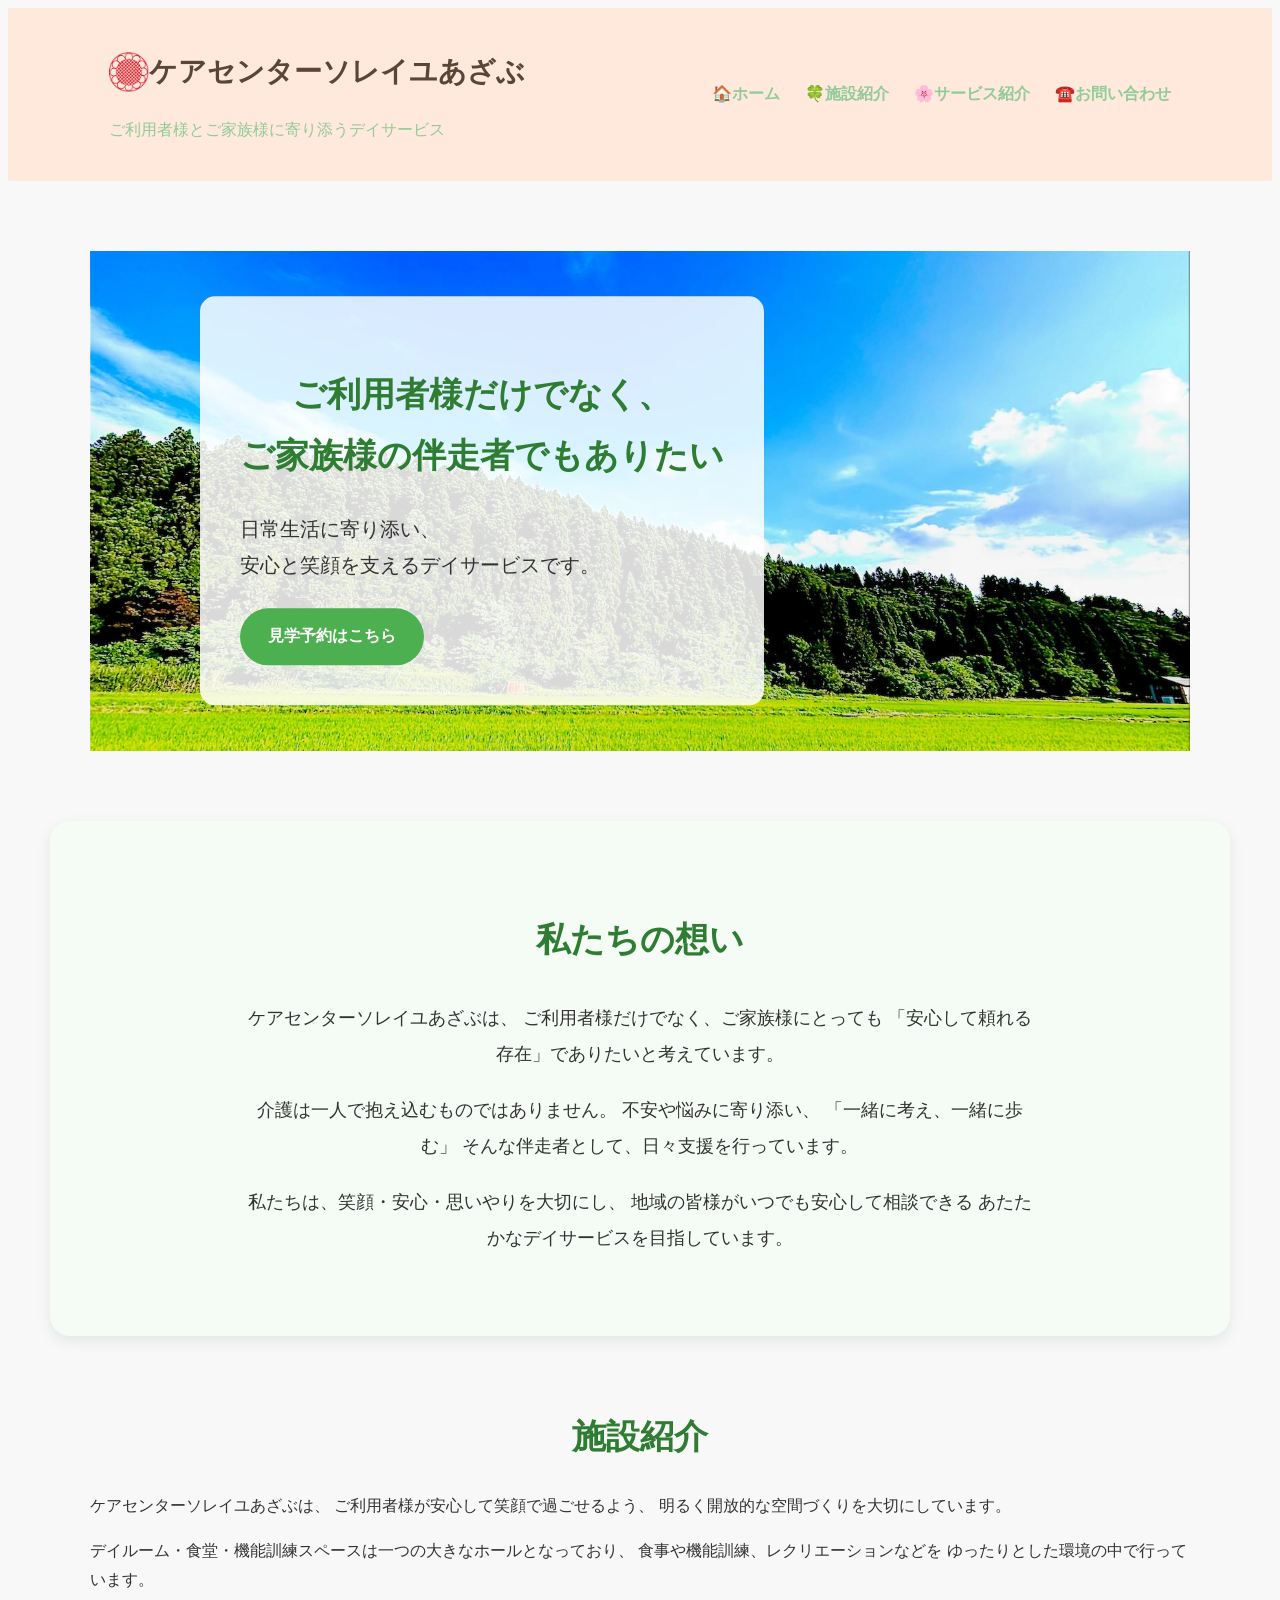
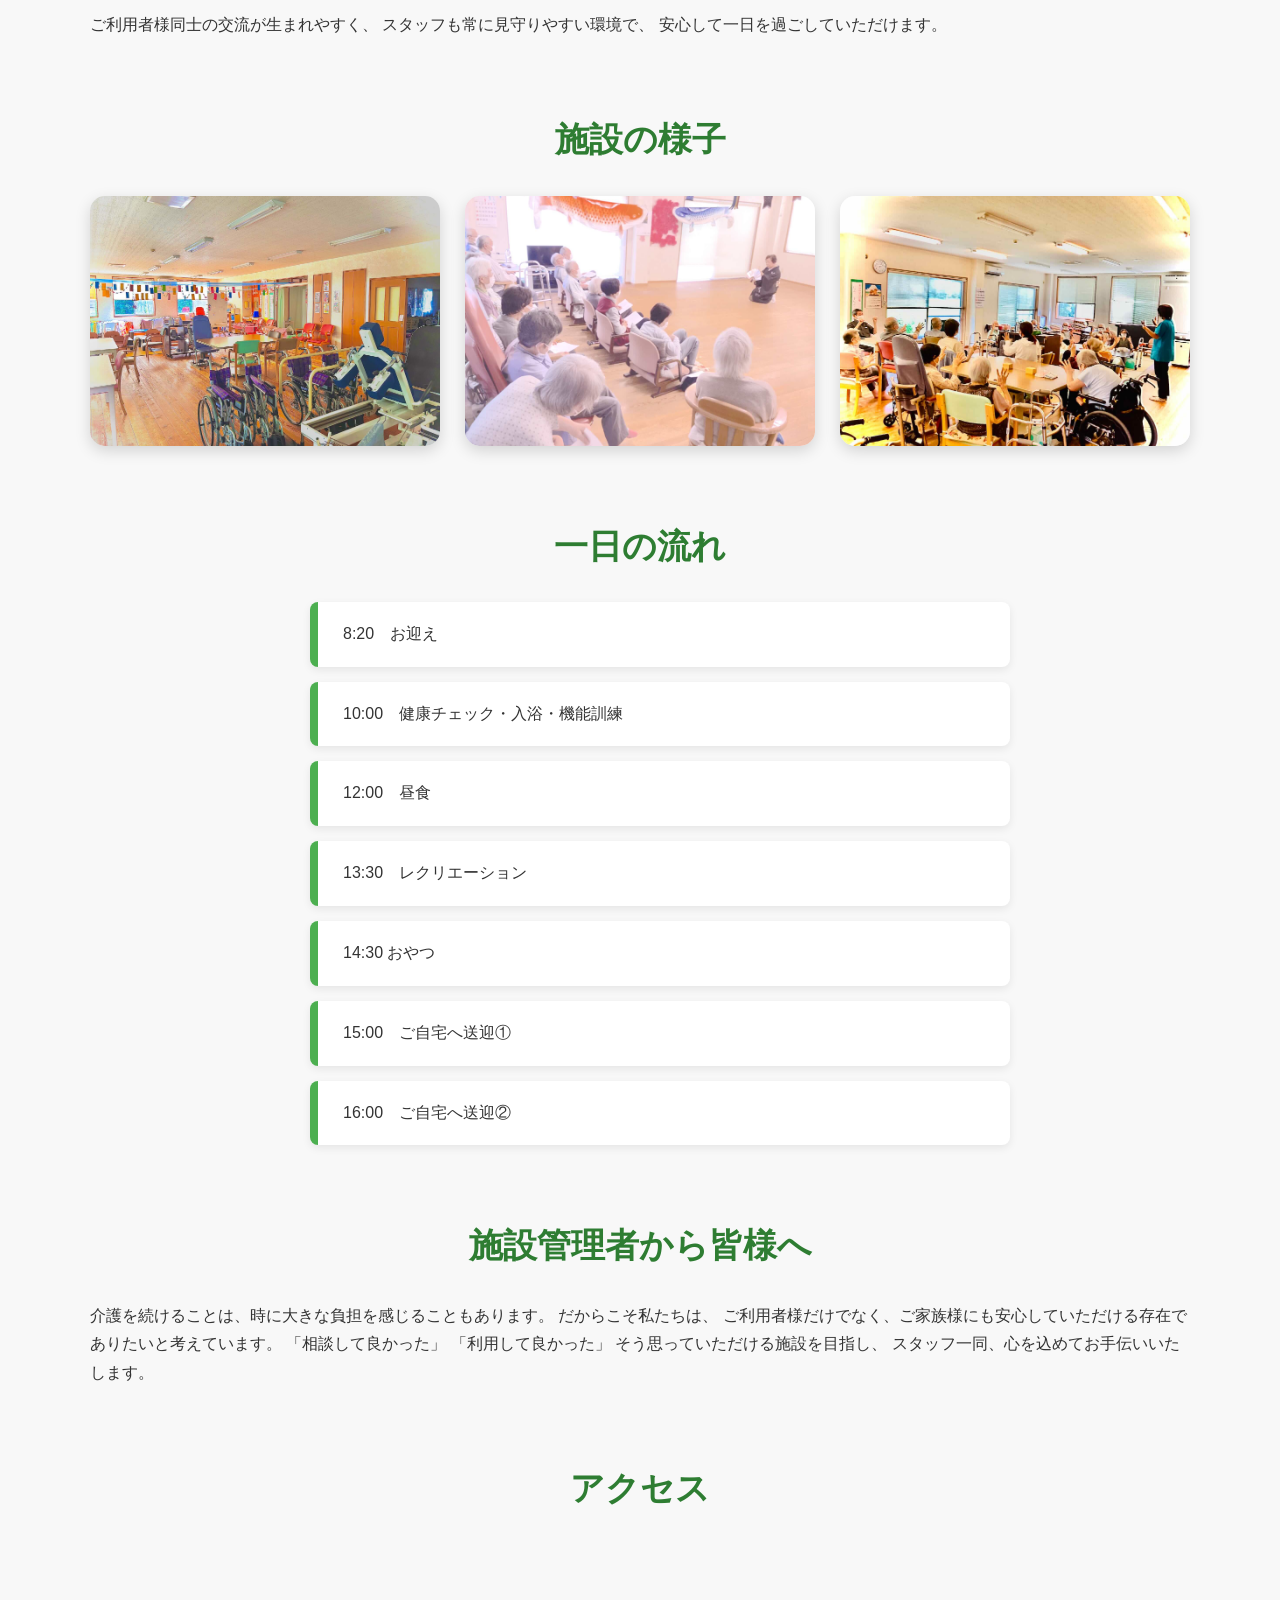
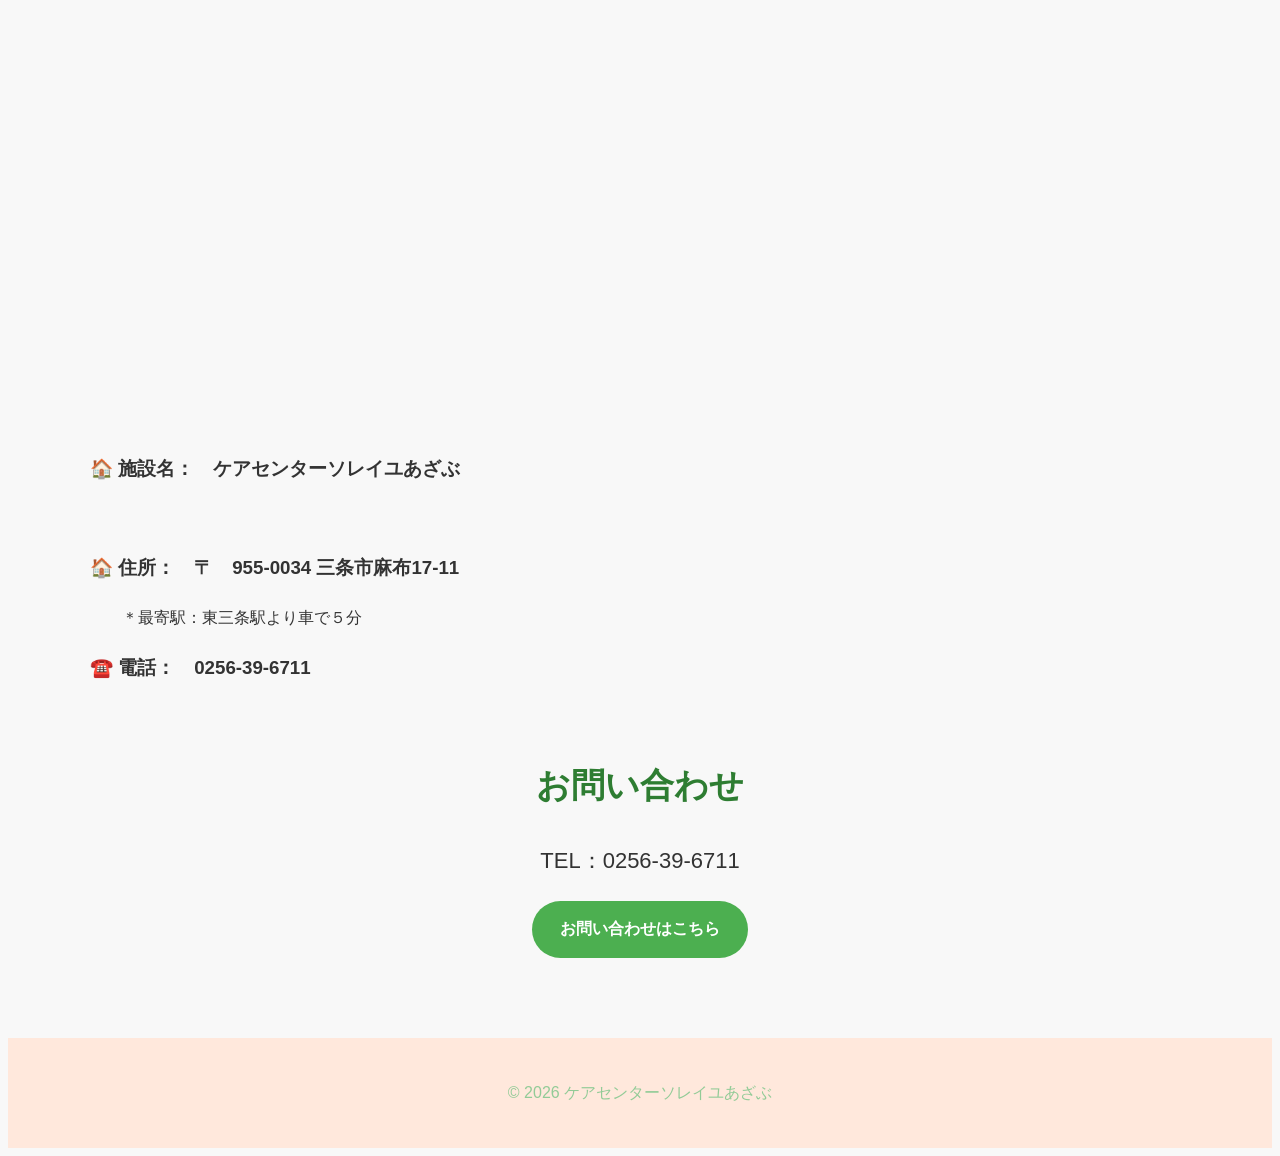
==== index.html @ c5ba29e1 "Add files via upload" ====
<!DOCTYPE html>
<html lang="ja">

<head>
    <meta charset="UTF-8">
    <meta name="viewport" content="width=device-width, initial-scale=1.0">
  <title>新潟県三条市のデイサービス｜ケアセンターソレイユあざぶー</title>

<meta name="description" content="三条市で通所介護サービスを提供するデイサービスです。入浴、食事、機能訓練、レクリエーションを通じて地域の皆様を支援します。">
    <title>ケアセンターソレイユあざぶ | ご利用者様とご家族様に寄り添うデイサービス</title>

    <link rel="stylesheet" href="css/style.css">
</head>

<body>
<!-- ===================================
ヘッダー
=================================== -->

<header>

    <div class="logo">
        <h1 style="display: flex; align-items: center; font-family: 'Hiragino Maru Gothic ProN', 'Yu Gothic', sans-serif; color:#5A4635;">
          <img src="images/log2.png" alt="会社ロゴ" width="40" height"40">ケアセンターソレイユあざぶ</h1>
        <p>ご利用者様とご家族様に寄り添うデイサービス</p>
    </div>

    <nav>
        <ul>
            <li><a href="index.html">🏠ホーム</a></li>
            <li><a href="facility2.html">🍀施設紹介</a></li>
            <li><a href="about.html">🌸サービス紹介</a></li>
            <li><a href="contact.html">☎️お問い合わせ</a></li>
        </ul>
    </nav>

</header>

<!-- =========================
メインスライドショー
========================= -->

<section class="hero">

    <img id="heroImage"
         src="images/viw-web.jpeg"
         alt="ケアセンターソレイユあざぶ">

    <div class="hero-text">

        <h2>
            ご利用者様だけでなく、<br>
            ご家族様の伴走者でもありたい
        </h2>

        <p>
            日常生活に寄り添い、<br>
            安心と笑顔を支えるデイサービスです。
        </p>

        <a href="contact.html" class="button">
            見学予約はこちら
        </a>

    </div>

</section>

<!-- =========================
私たちの想い
========================= -->

<section class="concept">

    <h2>私たちの想い</h2>

    <p>
        ケアセンターソレイユあざぶは、
        ご利用者様だけでなく、ご家族様にとっても
        「安心して頼れる存在」でありたいと考えています。
    </p>

    <p>
        介護は一人で抱え込むものではありません。
        不安や悩みに寄り添い、
        「一緒に考え、一緒に歩む」
        そんな伴走者として、日々支援を行っています。
    </p>

    <p>
        私たちは、笑顔・安心・思いやりを大切にし、
        地域の皆様がいつでも安心して相談できる
        あたたかなデイサービスを目指しています。
    </p>

</section>

<!-- =========================
施設紹介
========================= -->

<section class="facility">

    <h2>施設紹介</h2>

    <p>
        ケアセンターソレイユあざぶは、
        ご利用者様が安心して笑顔で過ごせるよう、
        明るく開放的な空間づくりを大切にしています。
    </p>

    <p>
        デイルーム・食堂・機能訓練スペースは一つの大きなホールとなっており、
        食事や機能訓練、レクリエーションなどを
        ゆったりとした環境の中で行っています。
    </p>

    <p>
        ご利用者様同士の交流が生まれやすく、
        スタッフも常に見守りやすい環境で、
        安心して一日を過ごしていただけます。
    </p>

</section>
<!-- 写真ギャラリー -->
<section class="gallery">

    <h2>施設の様子</h2>

    <div class="gallery-box">

        <img src="images/hall3-web.jpeg" alt="施設写真">

        <img src="images/hall22-web.jpeg" alt="ホール">

        <img src="images/hall1-web.jpeg" alt="デイルーム">

    </div>

</section>

<!-- 一日の流れ -->
<section class="schedule">

    <h2>一日の流れ</h2>

    <ul>

        <li>8:20　お迎え</li>

        <li>10:00　健康チェック・入浴・機能訓練</li>

        <li>12:00　昼食</li>

        <li>13:30　レクリエーション</li>

        <li>14:30  おやつ</li>

        <li>15:00　ご自宅へ送迎①</li>
     
        <li>16:00　ご自宅へ送迎②</li>

    </ul>

</section>

<section class="message">

<h2>施設管理者から皆様へ</h2>

<p>
介護を続けることは、時に大きな負担を感じることもあります。

だからこそ私たちは、
ご利用者様だけでなく、ご家族様にも安心していただける存在でありたいと考えています。

「相談して良かった」
「利用して良かった」

そう思っていただける施設を目指し、
スタッフ一同、心を込めてお手伝いいたします。
</p>

</section>

<!-- アクセス -->
<section class="access">

    <h2>アクセス</h2>

    <!-- Googleマップを埋め込む場所 -->
<div>
<iframe src="https://www.google.com/maps/embed?pb=!1m18!1m12!1m3!1d2799.5257568949496!2d138.99595060559346!3d37.61239968537569!2m3!1f0!2f0!3f0!3m2!1i1024!2i768!4f13.1!3m3!1m2!1s0x5ff51d4e6adfddff%3A0xc6b7bf21433795d0!2z44Kx44Ki44K744Oz44K_44O844K944Os44Kk44Om44GC44GW44G2!5e0!3m2!1sja!2sjp!4v1785746838562!5m2!1sja!2sjp" width="600" height="450" style="border:0;" allowfullscreen="" loading="lazy" referrerpolicy="strict-origin-when-cross-origin"></iframe>
</div>
　　　<h3>🏠 施設名：　ケアセンターソレイユあざぶ</h3> 
　　　<h3>🏠 住所：　〒　955-0034  三条市麻布17-11</h3>　　＊最寄駅：東三条駅より車で５分
　　　<h3>☎️ 電話：　0256-39-6711</h3>
    

</section>

<!-- お問い合わせ -->
<section class="contact">

    <h2>お問い合わせ</h2>

    <p>

        TEL：0256-39-6711

    </p>

    <a href="contact.html" class="button">

        お問い合わせはこちら

    </a>

</section>

<!-- フッター -->
<footer>

    <p>

        © 2026 ケアセンターソレイユあざぶ

    </p>

</footer>

<script src="js/script.js"></script>
</body>
</html>
---- css/style.css ----
css
/* ===================================
   ケアセンターソレイユあざぶ style.css
=================================== */

/* リセット */
*{
    margin:0;
    padding:0;
    box-sizing:border-box;
}

body{
    font-family:"Hiragino Sans","Yu Gothic","Meiryo",sans-serif;
    background:#f8f8f8;
    color:#333;
    line-height:1.8;
}

/* ==========================
   ヘッダー
========================== */

header{
    background:#ffe8dc;
    color:#92cb97;
    display:flex;
    justify-content:space-between;
    align-items:center;
    padding:20px 8%;
    position:sticky;
    top:0;
    z-index:100;
}

.logo h1{
    font-size:28px;
}

nav ul{
    display:flex;
    list-style:none;
}

nav li{
    margin-left:25px;
}

nav a{
    color:#92cb97;
    text-decoration:none;
    font-weight:bold;
    transition:.3s;
}

nav a:hover{
    color:#FFE082;
}

/* ==========================
   メイン画像
========================== */

.hero{
    position:relative;
}

.hero img{
    width:100%;
    Height:500px;
    object-fit:cover;
    display:block;
}

.hero-text{
    position:absolute;
    top:50%;
    left:10%;
    transform:translateY(-50%);
    background:rgba(255,255,255,.85);
    padding:40px;
    border-radius:15px;
}

.hero-text h1{
    font-size:42px;
    color:#2E7D32;
    margin-bottom:15px;
}

.hero-text p{
    font-size:20px;
    margin-bottom:25px;
}

.hero-text p{
    font-size:20px;
    margin-bottom:25px;
}

/* ボタン */

.button{
    display:inline-block;
    background:#4CAF50;
    color:#fff;
    padding:14px 28px;
    border-radius:30px;
    text-decoration:none;
    font-weight:bold;
    transition:.3s;
}

.button:hover{
    background:#388E3C;
}
#heroImage{
    width: 100%;
    height: 500px;
    object-fit: cover;
    transition: opacity 1.5s ease;
}

/* ==========================
   共通セクション
========================== */

section{
    width:90%;
    max-width:1100px;
    margin:70px auto;
}

section h2{
    color:#2E7D32;
    font-size:34px;
    margin-bottom:25px;
    text-align:center;
}
/*==========================
私たちの想い
==========================*/

.concept{
    background:#f5fbf5;
    padding:60px 40px;
    border-radius:20px;
    text-align:center;
    box-shadow:0 5px 15px rgba(0,0,0,0.08);
}

.concept h2{
    color:#2E7D32;
    margin-bottom:30px;
}

.concept p{
    max-width:800px;
    margin:20px auto;
    font-size:18px;
    line-height:2;
}
/*==========================
施設紹介
==========================*/

.facility2{
    text-align:center;
    padding:60px 40px;
}

.facility2 h2{
    color:#2E7D32;
    margin-bottom:30px;
}

.facility2 p{
    max-width:850px;
    margin:20px auto;
    font-size:18px;
    line-height:2;
}

/* ==========================
   ギャラリー
========================== */

.gallery-box{
    display:grid;
    grid-template-columns:repeat(3,1fr);
    gap:25px;
}

.gallery-box img{
    width:100%;
    height:250px;
    object-fit:cover;
    border-radius:15px;
    box-shadow:0 5px 15px rgba(0,0,0,.15);
}

/* ==========================
   一日の流れ
========================== */

.schedule ul{
    list-style:none;
    max-width:700px;
    margin:auto;
}

.schedule li{
    background:#fff;
    padding:18px 25px;
    margin-bottom:15px;
    border-left:8px solid #4CAF50;
    border-radius:8px;
    box-shadow:0 3px 8px rgba(0,0,0,.08);
}

/* ==========================
   アクセス
========================== */

.map{
    background:#ddd;
    height:350px;
    display:flex;
    justify-content:center;
    align-items:center;
    border-radius:15px;
    font-size:26px;
    margin-bottom:20px;
}

.access p{
    text-align:center;
}

/* ==========================
   お問い合わせ
========================== */

.contact{
    text-align:center;
}

.contact p{
    font-size:22px;
    margin-bottom:20px;
}



//*==========================
設備紹介
==========================*/



.facility2-box{
    display:flex;
    align-items:center;
    gap:50px;
    margin:60px 0;
    background:#fff;
    padding:30px;
    border-radius:20px;
    box-shadow:0 5px 15px rgba(0,0,0,.1);
}


.facility2-box.reverse{
    flex-direction:row-reverse;
}

.facility2-text{
    flex:1;
}
.facility2-box img{
    width:350px;
    height:260px;
    object-fit:cover;
    border-radius:20px;
    flex-shrink:0;
    display:block;
}


.facility2-text{
    flex:1;
}

.facility2-text h3{
    color:#333;
    margin-bottom:20px;
    font-size:20px;
}

.facility2-text p{
    margin-bottom:15px;
    line-height:2;
    font-size:18px;
}

.car-img{
    width:350px !important;
    height:auto !important;
    max-height:260px;
    object-fit:contain;
    border-radius:20px;
    background:#fff;
}

.facility2-box.reverse{
    flex-direction:row-reverse;
}

/* ==========================
   フッター
========================== */

footer{
    Background:#ffe8dc;
    color:#92cb97;
    text-align:center;
    padding:25px;
    margin-top:80px;
}
.service-content img{
    width:100px;
    height:auto;
    display:block;
    margin:0 auto 20px;
}
/* ==========================
施設内のご紹介
========================== */

.facility2-space{
    text-align:center;
    max-width:900px;
    margin:70px auto;
}

.facility2-space img{
    width:80%;
    max-width:700px;
    height:auto;
    display:block;
    margin:30px auto;
    object-fit:cover;
    border-radius:25px;
    box-shadow:0 8px 20px rgba(0,0,0,.15);
}

.facility2-space h3{
    margin-top:20px;
    color:#2E7D32;
}

.facility2-space p{
    max-width:750px;
    margin:15px auto;
    line-height:2;
}
/* ==========================
スタッフ紹介
========================== */

.staff{
    text-align:center;
    max-width:900px;
    margin:70px auto;
}

.staff img{
    width:350px;
    height:260px;
    object-fit:cover;
    border-radius:20px;
    display:block;
    margin:30px auto;
}

.staff h2{
    font-size:38px;
    color:#2E7D32;
    font-family:"Hiragino Maru Gothic ProN","Yu Gothic","Meiryo",sans-serif;
    font-weight:bold;
    margin-bottom:30px;
}

.staff h3{
    font-size:26px;
    color:#6FAF7B;       /* やわらかい緑色 */
    font-family:"Hiragino Maru Gothic ProN","Yu Gothic","Meiryo",sans-serif;
    font-weight:600;
    margin:20px 0;
    letter-spacing:1px;
}

.staff p{
    max-width:750px;
    margin:15px auto;
    line-height:2;
}

//*==========================
サービス紹介
==========================*/

.about{
    text-align:center;
    padding:60px 40px;
}

.about h2{
    color:#2E7D32;
    margin-bottom:30px;
}

.about p{
    max-width:850px;
    margin:20px auto;
    font-size:18px;
    line-height:2;
}

.about-box{
    width:100%;
    max-width:1000px;
    margin:60px auto;
    background:#fff;
    padding:40px;
    border-radius:20px;
    box-shadow:0 5px 15px rgba(0,0,0,.1);
    text-align:center;
}

.about-box.reverse{
    flex-direction:row-reverse;
}

.about-text{
    flex:1;
}
.about-box img{
    width:350px;
    height:260px;
    object-fit:cover;
    border-radius:20px;
    flex-shrink:0;
    display:block;
}


.about-text{
    flex:1;
}

.about-text h3{
    color:#333;
    margin-bottom:20px;
    font-size:20px;
}

.about-text p{
    margin-bottom:15px;
    line-height:2;
    font-size:18px;
}


.about-box.reverse{
    flex-direction:row-reverse;
}
.image-row{
    display:flex;
    justify-content:center;
    align-items:center;
    gap:20px;
    flex-wrap:wrap;
    margin:25px 0;
}

.image-row img{
    width:280px;
    height:220px;
    object-fit:cover;
    border-radius:15px;
}
/* ==========================
サービス紹介
========================== */

.about-box{
    background:#fff;
    margin:60px auto;
    padding:40px;
    border-radius:20px;
    box-shadow:0 5px 15px rgba(0,0,0,.1);
}

.about-text,
.about-card{
    text-align:center;
}

.about-text img,
.about-card img{
    width:30%;
    max-width:280px;
    height:220px;
    object-fit:cover;
    border-radius:15px;
    margin:10px;
    display:inline-block;
}

/* ==========================
   スマホ対応
========================== */

@media (max-width:768px){

header{
    flex-direction:column;
}

nav ul{
    flex-direction:column;
    text-align:center;
    margin-top:15px;
}

nav li{
    margin:10px 0;
}

.hero img{
    height:300px;
}

.hero-text{
    position:static;
    transform:none;
    margin:20px;
}

.hero-text h2{
    font-size:28px;
}

.hero-text p{
    font-size:16px;
}

.gallery-box{
    grid-template-columns:1fr;
}

section h2{
    font-size:28px;
}


.facility2-box{
    flex-direction:column;
    text-align:center;
}

.facility2-box:nth-child(even){
    flex-direction:column;
}

.facility2-box img{
    width:100%;
    max-width:400px;
}
}
/* ==========================
お問い合わせページ
========================== */

.contact-page{
    max-width:800px;
    margin:80px auto;
    text-align:center;
}

.contact-page h2{
    color:#2E7D32;
    font-size:36px;
    margin-bottom:30px;
}

.contact-page p{
    font-size:18px;
    line-height:2;
}

.tel-box{
    background:#fff;
    margin:40px auto;
    padding:40px;
    border-radius:20px;
    box-shadow:0 5px 15px rgba(0,0,0,.1);
}

.tel-box h3{
    color:#5A4635;
    font-size:28px;
    margin-bottom:20px;
}

.tel-number{
    font-size:42px;
    font-weight:bold;
    color:#2E7D32;
    margin:20px 0;
}

img {
    user-select: none;
    -webkit-user-drag: none;
}
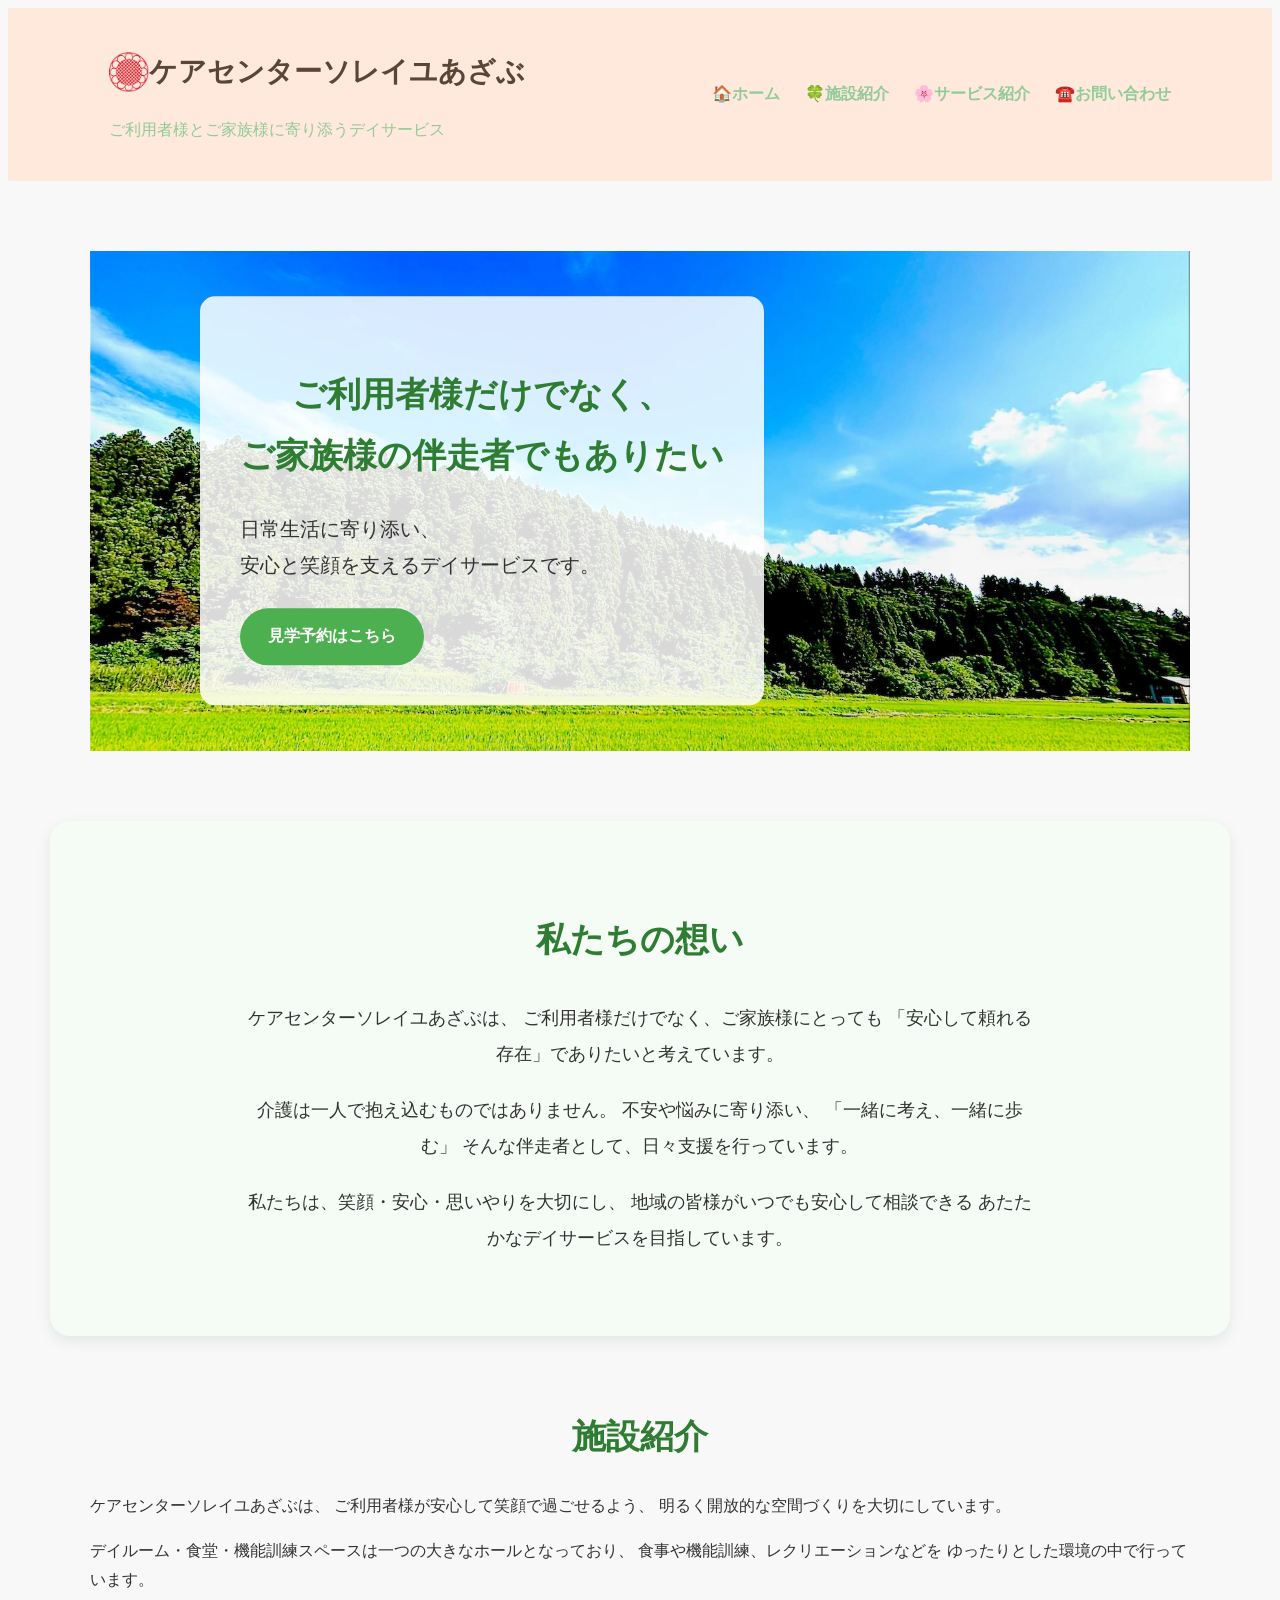
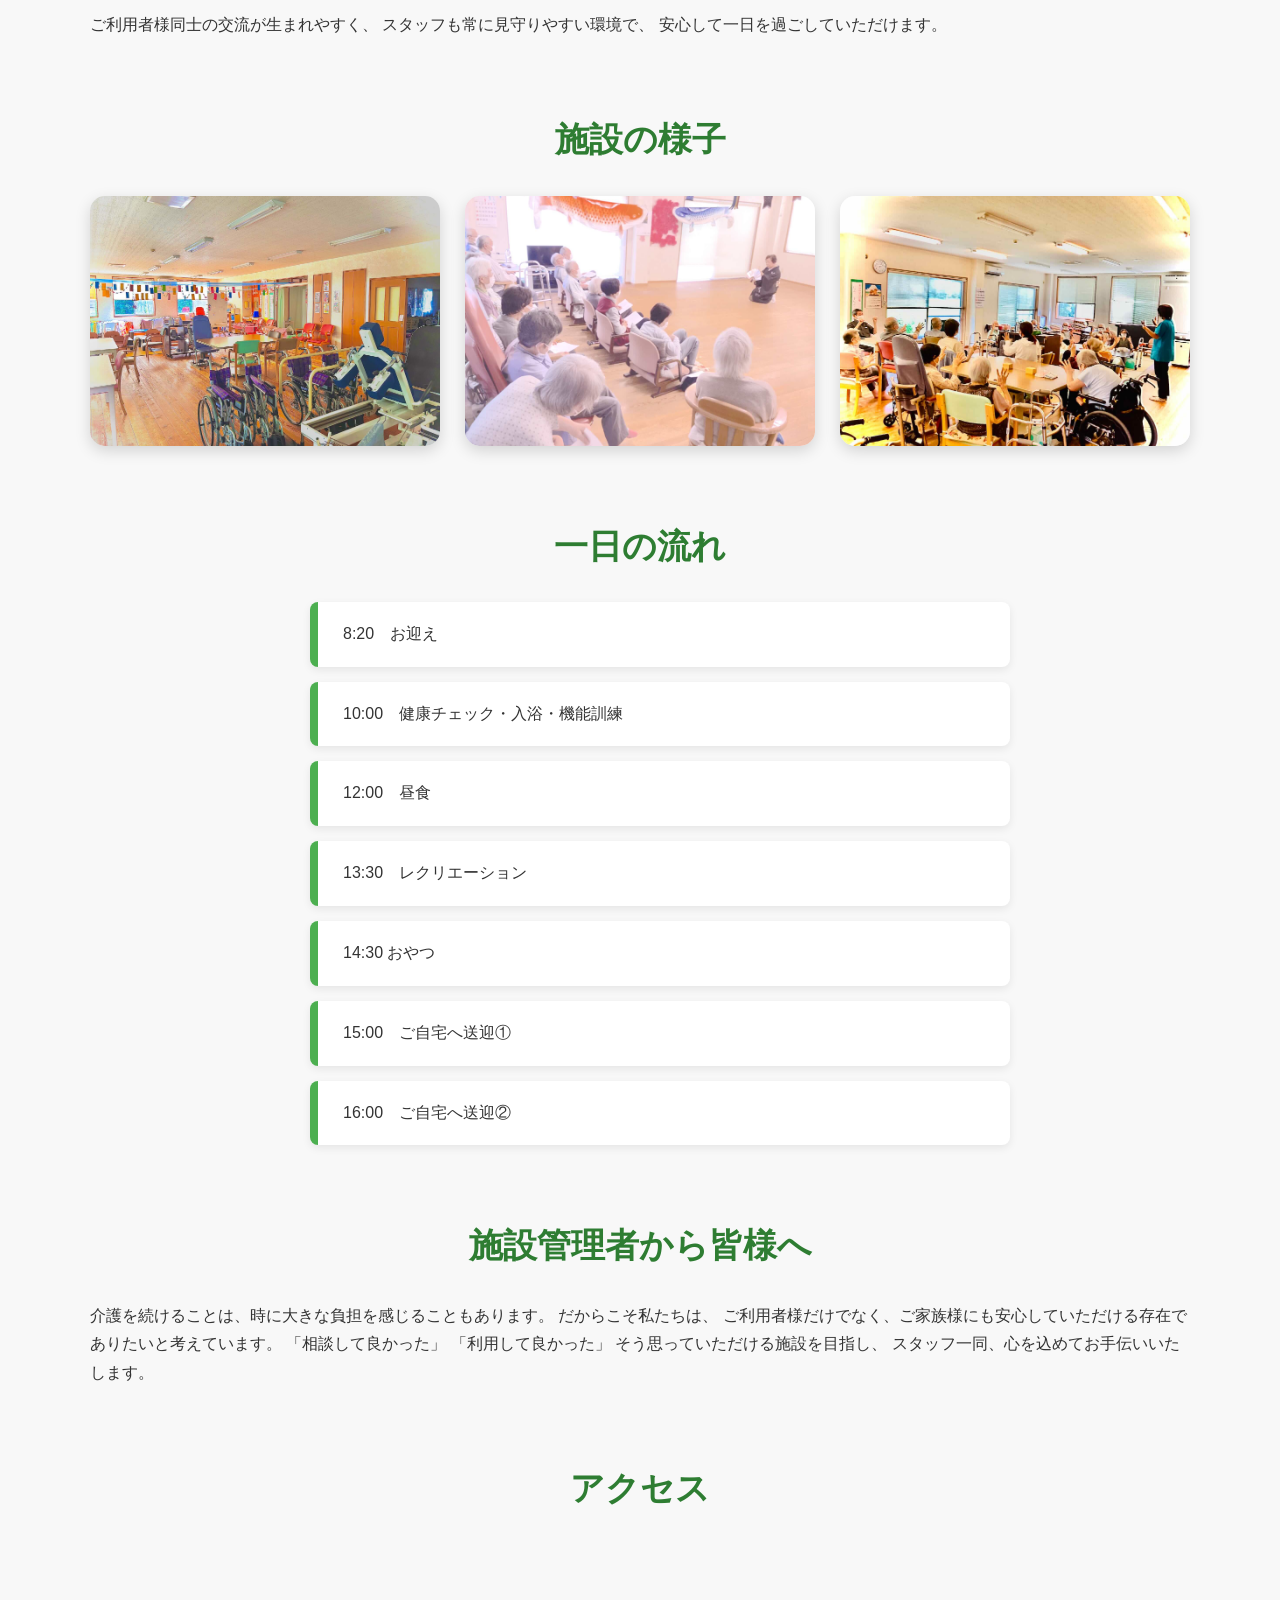
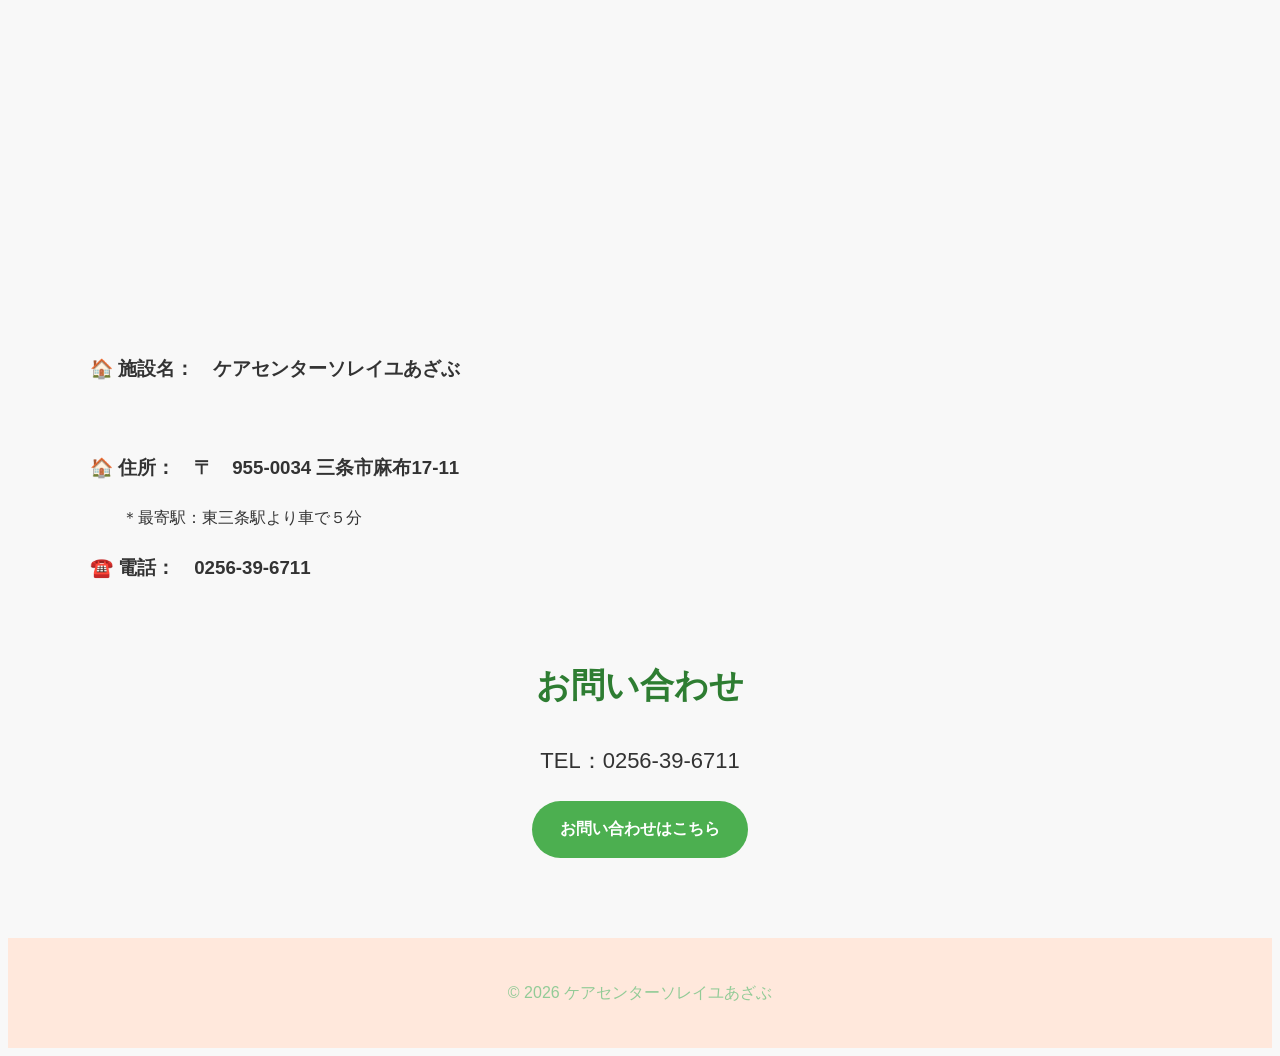
==== commit c0cd9b69: "Update index.html" ====
--- a/index.html
+++ b/index.html
@@ -1,126 +1,127 @@
-<!DOCTYPE html>
-<html lang="ja">
-
-<head>
-    <meta charset="UTF-8">
-    <meta name="viewport" content="width=device-width, initial-scale=1.0">
-  <title>新潟県三条市のデイサービス｜ケアセンターソレイユあざぶー</title>
-
-<meta name="description" content="三条市で通所介護サービスを提供するデイサービスです。入浴、食事、機能訓練、レクリエーションを通じて地域の皆様を支援します。">
-    <title>ケアセンターソレイユあざぶ | ご利用者様とご家族様に寄り添うデイサービス</title>
-
-    <link rel="stylesheet" href="css/style.css">
-</head>
-
-<body>
-<!-- ===================================
-ヘッダー
-=================================== -->
-
-<header>
-
-    <div class="logo">
-        <h1 style="display: flex; align-items: center; font-family: 'Hiragino Maru Gothic ProN', 'Yu Gothic', sans-serif; color:#5A4635;">
-          <img src="images/log2.png" alt="会社ロゴ" width="40" height"40">ケアセンターソレイユあざぶ</h1>
-        <p>ご利用者様とご家族様に寄り添うデイサービス</p>
-    </div>
-
-    <nav>
-        <ul>
-            <li><a href="index.html">🏠ホーム</a></li>
-            <li><a href="facility2.html">🍀施設紹介</a></li>
-            <li><a href="about.html">🌸サービス紹介</a></li>
-            <li><a href="contact.html">☎️お問い合わせ</a></li>
-        </ul>
-    </nav>
-
-</header>
-
-<!-- =========================
-メインスライドショー
-========================= -->
-
-<section class="hero">
-
-    <img id="heroImage"
-         src="images/viw-web.jpeg"
-         alt="ケアセンターソレイユあざぶ">
-
-    <div class="hero-text">
-
-        <h2>
-            ご利用者様だけでなく、<br>
-            ご家族様の伴走者でもありたい
-        </h2>
-
-        <p>
-            日常生活に寄り添い、<br>
-            安心と笑顔を支えるデイサービスです。
-        </p>
-
-        <a href="contact.html" class="button">
-            見学予約はこちら
-        </a>
-
-    </div>
-
-</section>
-
-<!-- =========================
-私たちの想い
-========================= -->
-
-<section class="concept">
-
-    <h2>私たちの想い</h2>
-
-    <p>
-        ケアセンターソレイユあざぶは、
-        ご利用者様だけでなく、ご家族様にとっても
-        「安心して頼れる存在」でありたいと考えています。
-    </p>
-
-    <p>
-        介護は一人で抱え込むものではありません。
-        不安や悩みに寄り添い、
-        「一緒に考え、一緒に歩む」
-        そんな伴走者として、日々支援を行っています。
-    </p>
-
-    <p>
-        私たちは、笑顔・安心・思いやりを大切にし、
-        地域の皆様がいつでも安心して相談できる
-        あたたかなデイサービスを目指しています。
-    </p>
-
-</section>
-
-<!-- =========================
-施設紹介
-========================= -->
-
-<section class="facility">
-
-    <h2>施設紹介</h2>
-
-    <p>
-        ケアセンターソレイユあざぶは、
-        ご利用者様が安心して笑顔で過ごせるよう、
-        明るく開放的な空間づくりを大切にしています。
-    </p>
-
-    <p>
-        デイルーム・食堂・機能訓練スペースは一つの大きなホールとなっており、
-        食事や機能訓練、レクリエーションなどを
-        ゆったりとした環境の中で行っています。
-    </p>
-
-    <p>
-        ご利用者様同士の交流が生まれやすく、
-        スタッフも常に見守りやすい環境で、
-        安心して一日を過ごしていただけます。
-    </p>
-
+<!DOCTYPE html>
+<html lang="ja">
+
+<head>
+    <meta charset="UTF-8">
+    <meta name="google-site-verification" content="I4VxrgJ0h77-GBmf062dLXA2xH26F37OHCeHISOVusc" />
+    <meta name="viewport" content="width=device-width, initial-scale=1.0">
+  <title>新潟県三条市のデイサービス｜ケアセンターソレイユあざぶ</title>
+
+<meta name="description" content="三条市で通所介護サービスを提供するデイサービスです。入浴、食事、機能訓練、レクリエーションを通じて地域の皆様を支援します。">
+    <title>ケアセンターソレイユあざぶ | ご利用者様とご家族様に寄り添うデイサービス</title>
+
+    <link rel="stylesheet" href="css/style.css">
+</head>
+
+<body>
+<!-- ===================================
+ヘッダー
+=================================== -->
+
+<header>
+
+    <div class="logo">
+        <h1 style="display: flex; align-items: center; font-family: 'Hiragino Maru Gothic ProN', 'Yu Gothic', sans-serif; color:#5A4635;">
+          <img src="images/log2.png" alt="会社ロゴ" width="40" height="40">ケアセンターソレイユあざぶ</h1>
+        <p>ご利用者様とご家族様に寄り添うデイサービス</p>
+    </div>
+
+    <nav>
+        <ul>
+            <li><a href="index.html">🏠ホーム</a></li>
+            <li><a href="facility2.html">🍀施設紹介</a></li>
+            <li><a href="about.html">🌸サービス紹介</a></li>
+            <li><a href="contact.html">☎️お問い合わせ</a></li>
+        </ul>
+    </nav>
+
+</header>
+
+<!-- =========================
+メインスライドショー
+========================= -->
+
+<section class="hero">
+
+    <img id="heroImage"
+         src="images/viw-web.jpeg"
+         alt="ケアセンターソレイユあざぶ">
+
+    <div class="hero-text">
+
+        <h2>
+            ご利用者様だけでなく、<br>
+            ご家族様の伴走者でもありたい
+        </h2>
+
+        <p>
+            日常生活に寄り添い、<br>
+            安心と笑顔を支えるデイサービスです。
+        </p>
+
+        <a href="contact.html" class="button">
+            見学予約はこちら
+        </a>
+
+    </div>
+
+</section>
+
+<!-- =========================
+私たちの想い
+========================= -->
+
+<section class="concept">
+
+    <h2>私たちの想い</h2>
+
+    <p>
+        ケアセンターソレイユあざぶは、
+        ご利用者様だけでなく、ご家族様にとっても
+        「安心して頼れる存在」でありたいと考えています。
+    </p>
+
+    <p>
+        介護は一人で抱え込むものではありません。
+        不安や悩みに寄り添い、
+        「一緒に考え、一緒に歩む」
+        そんな伴走者として、日々支援を行っています。
+    </p>
+
+    <p>
+        私たちは、笑顔・安心・思いやりを大切にし、
+        地域の皆様がいつでも安心して相談できる
+        あたたかなデイサービスを目指しています。
+    </p>
+
+</section>
+
+<!-- =========================
+施設紹介
+========================= -->
+
+<section class="facility">
+
+    <h2>施設紹介</h2>
+
+    <p>
+        ケアセンターソレイユあざぶは、
+        ご利用者様が安心して笑顔で過ごせるよう、
+        明るく開放的な空間づくりを大切にしています。
+    </p>
+
+    <p>
+        デイルーム・食堂・機能訓練スペースは一つの大きなホールとなっており、
+        食事や機能訓練、レクリエーションなどを
+        ゆったりとした環境の中で行っています。
+    </p>
+
+    <p>
+        ご利用者様同士の交流が生まれやすく、
+        スタッフも常に見守りやすい環境で、
+        安心して一日を過ごしていただけます。
+    </p>
+
 </section>
 <!-- 写真ギャラリー -->
 <section class="gallery">
@@ -156,31 +157,31 @@
 
         <li>14:30  おやつ</li>
 
-        <li>15:00　ご自宅へ送迎①</li>
-     
+        <li>15:00　ご自宅へ送迎①</li>
+     
         <li>16:00　ご自宅へ送迎②</li>
 
     </ul>
 
-</section>
-
-<section class="message">
-
-<h2>施設管理者から皆様へ</h2>
-
-<p>
-介護を続けることは、時に大きな負担を感じることもあります。
-
-だからこそ私たちは、
-ご利用者様だけでなく、ご家族様にも安心していただける存在でありたいと考えています。
-
-「相談して良かった」
-「利用して良かった」
-
-そう思っていただける施設を目指し、
-スタッフ一同、心を込めてお手伝いいたします。
-</p>
-
+</section>
+
+<section class="message">
+
+<h2>施設管理者から皆様へ</h2>
+
+<p>
+介護を続けることは、時に大きな負担を感じることもあります。
+
+だからこそ私たちは、
+ご利用者様だけでなく、ご家族様にも安心していただける存在でありたいと考えています。
+
+「相談して良かった」
+「利用して良かった」
+
+そう思っていただける施設を目指し、
+スタッフ一同、心を込めてお手伝いいたします。
+</p>
+
 </section>
 
 <!-- アクセス -->
@@ -188,12 +189,12 @@
 
     <h2>アクセス</h2>
 
-    <!-- Googleマップを埋め込む場所 -->
+    <!-- Googleマップを埋め込む場所 -->
 <div>
-<iframe src="https://www.google.com/maps/embed?pb=!1m18!1m12!1m3!1d2799.5257568949496!2d138.99595060559346!3d37.61239968537569!2m3!1f0!2f0!3f0!3m2!1i1024!2i768!4f13.1!3m3!1m2!1s0x5ff51d4e6adfddff%3A0xc6b7bf21433795d0!2z44Kx44Ki44K744Oz44K_44O844K944Os44Kk44Om44GC44GW44G2!5e0!3m2!1sja!2sjp!4v1785746838562!5m2!1sja!2sjp" width="600" height="450" style="border:0;" allowfullscreen="" loading="lazy" referrerpolicy="strict-origin-when-cross-origin"></iframe>
-</div>
-　　　<h3>🏠 施設名：　ケアセンターソレイユあざぶ</h3> 
-　　　<h3>🏠 住所：　〒　955-0034  三条市麻布17-11</h3>　　＊最寄駅：東三条駅より車で５分
+<iframe src="https://www.google.com/maps/embed?pb=!1m18!1m12!1m3!1d2799.5257568949496!2d138.99595060559346!3d37.61239968537569!2m3!1f0!2f0!3f0!3m2!1i1024!2i768!4f13.1!3m3!1m2!1s0x5ff51d4e6adfddff%3A0xc6b7bf21433795d0!2z44Kx44Ki44K744Oz44K_44O844K944Os44Kk44Om44GC44GW44G2!5e0!3m2!1sja!2sjp!4v1785746838562!5m2!1sja!2sjp" width="100%" height="350" style="border:0;" allowfullscreen="" loading="lazy" ></iframe>
+</div>
+　　　<h3>🏠 施設名：　ケアセンターソレイユあざぶ</h3> 
+　　　<h3>🏠 住所：　〒　955-0034  三条市麻布17-11</h3>　　＊最寄駅：東三条駅より車で５分
 　　　<h3>☎️ 電話：　0256-39-6711</h3>
     
 
@@ -228,7 +229,7 @@
     </p>
 
 </footer>
-
-<script src="js/script.js"></script>
-</body>
+
+<script src="js/script.js"></script>
+</body>
 </html>
--- a/css/style.css
+++ b/css/style.css
@@ -67,7 +67,7 @@
 
 .hero img{
     width:100%;
-    Height:500px;
+    height:500px;
     object-fit:cover;
     display:block;
 }
@@ -252,7 +252,7 @@
 
 
 
-//*==========================
+/*==========================
 設備紹介
 ==========================*/
 
@@ -624,4 +624,4 @@
 img {
     user-select: none;
     -webkit-user-drag: none;
-}+}
